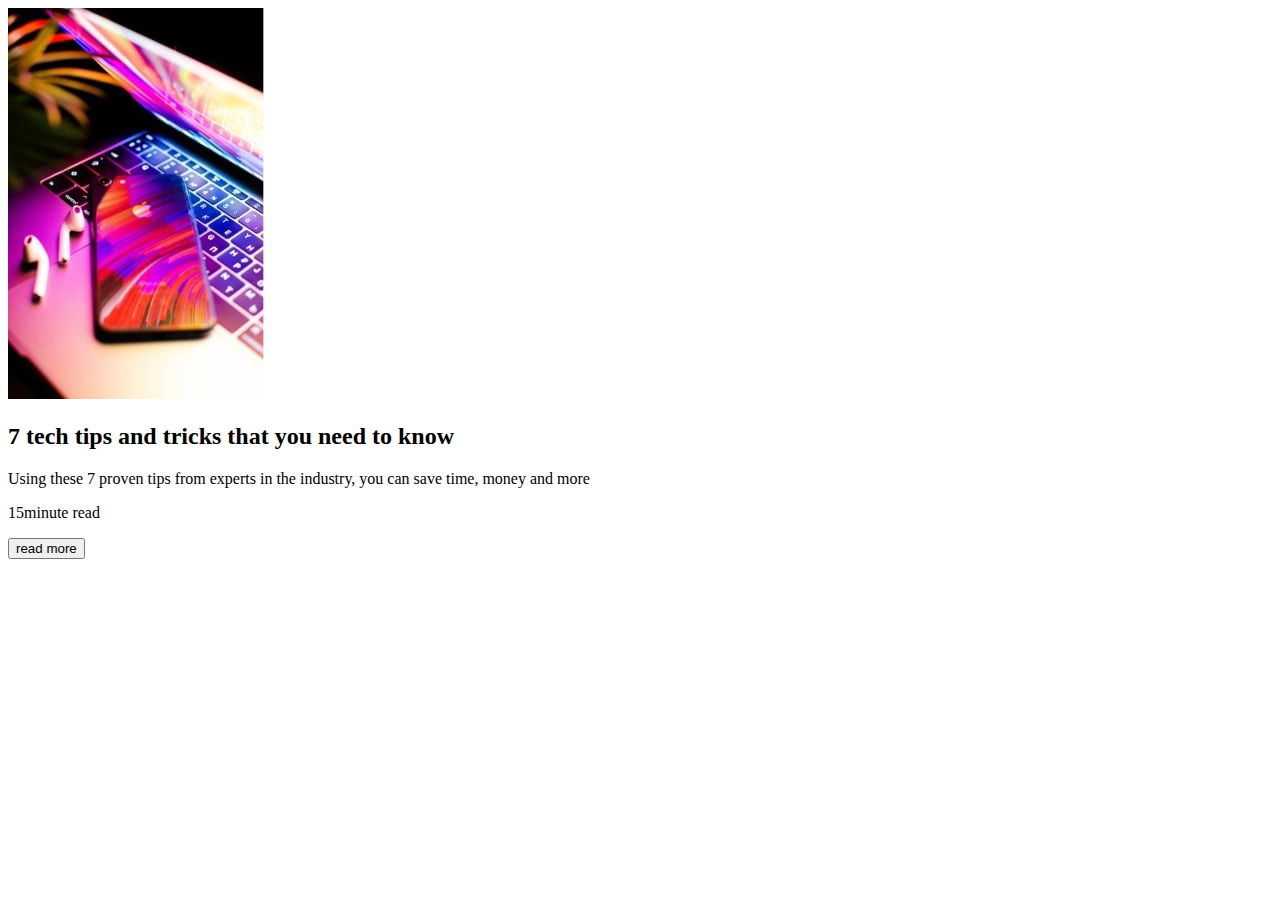
==== CardComponent/index.html @ 7ea42f94 "Add html for card component" ====
<!DOCTYPE html>
<html lang="en">
<head>
  <meta charset="UTF-8">
  <meta http-equiv="X-UA-Compatible" content="IE=edge">
  <meta name="viewport" content="width=device-width, initial-scale=1.0">
  <link rel="stylesheet" href="./index.css" />
  <title>Document</title>
</head>
<body>
  <div class="component-container">
    <img src="./tech.jpg" alt="apple products" class="component-img">
    <div class="component-body">
      <h2>7 tech tips and tricks that you need to know</h2>
      <p>Using these 7 proven tips from experts in the industry, 
        you can save time, money and more
      </p>
      <div class="component-data">
        <p><span>15</span>minute read</p>
        <button>read more</button>
      </div>
    </div>
  </div>
</body>
</html>
---- CardComponent/index.css ----

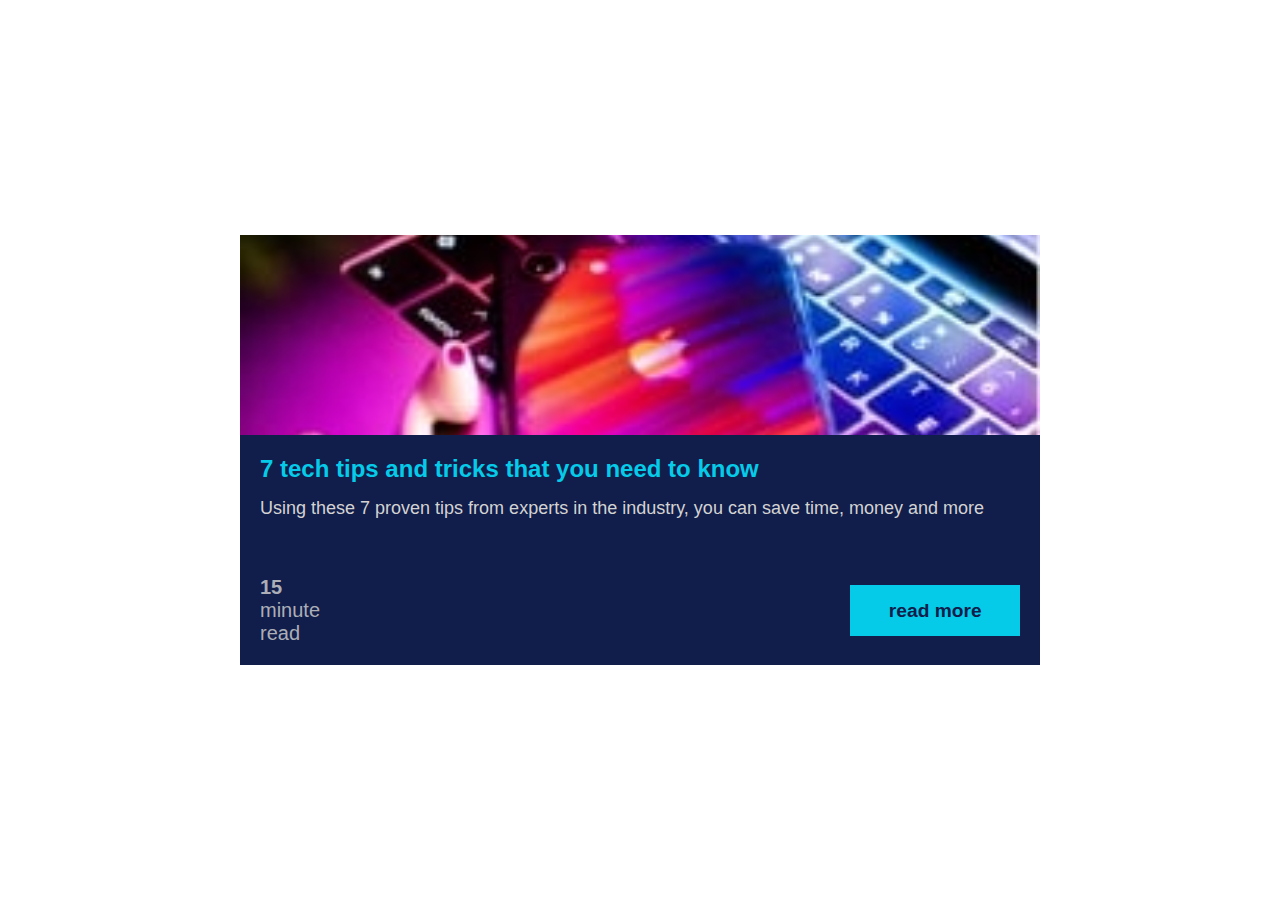
==== commit 862951c6: "Add CSS and update HTML to include break" ====
--- a/CardComponent/index.html
+++ b/CardComponent/index.html
@@ -17,7 +17,7 @@
         you can save time, money and more
       </p>
       <div class="component-data">
-        <p><span>15</span>minute read</p>
+        <p><span>15</span> minute <br> read</p>
         <button>read more</button>
       </div>
     </div>
--- a/CardComponent/index.css
+++ b/CardComponent/index.css
@@ -1 +1,72 @@
+* {
+  box-sizing: border-box;
+  margin: 0;
+  padding: 0;
+}
 
+body {
+  display: flex;
+  justify-content: center;
+  align-items: center;
+  min-height: 100vh;
+  font-family: Arial, Helvetica, sans-serif;
+}
+
+.component-container {
+  display: flex;
+  flex-direction: column;
+  max-width: 800px;
+  width: 90%;
+  background: #111d4a;
+  color: lightgray;
+}
+
+.component-img {
+  flex-basis: 200px;
+  object-fit: cover;
+  min-width: 0;
+  min-height: 0;
+}
+
+.component-body {
+  display: flex;
+  flex-direction: column;
+  padding: 1.25em;
+}
+
+.component-body h2 {
+  color: #05cbe9;
+  font-size: 1.5rem;
+  margin-bottom: 0.5em;
+}
+
+.component-body > p {
+  line-height: 1.5;
+  margin-bottom: 3em;
+  font-size: 1.125rem;
+}
+
+.component-data {
+  display: flex;
+  justify-content: space-between;
+  align-items: center;
+}
+
+.component-data p {
+  font-size: 1.25rem;
+  opacity: 0.8;
+}
+
+.component-data span {
+  display: block;
+  font-weight: bold;
+}
+
+.component-data button {
+  padding: 0.75em 2em;
+  font-size: 1.2rem;
+  font-weight: bold;
+  color: #111d4a;
+  background-color: #05cbe9;
+  border: none;
+}
